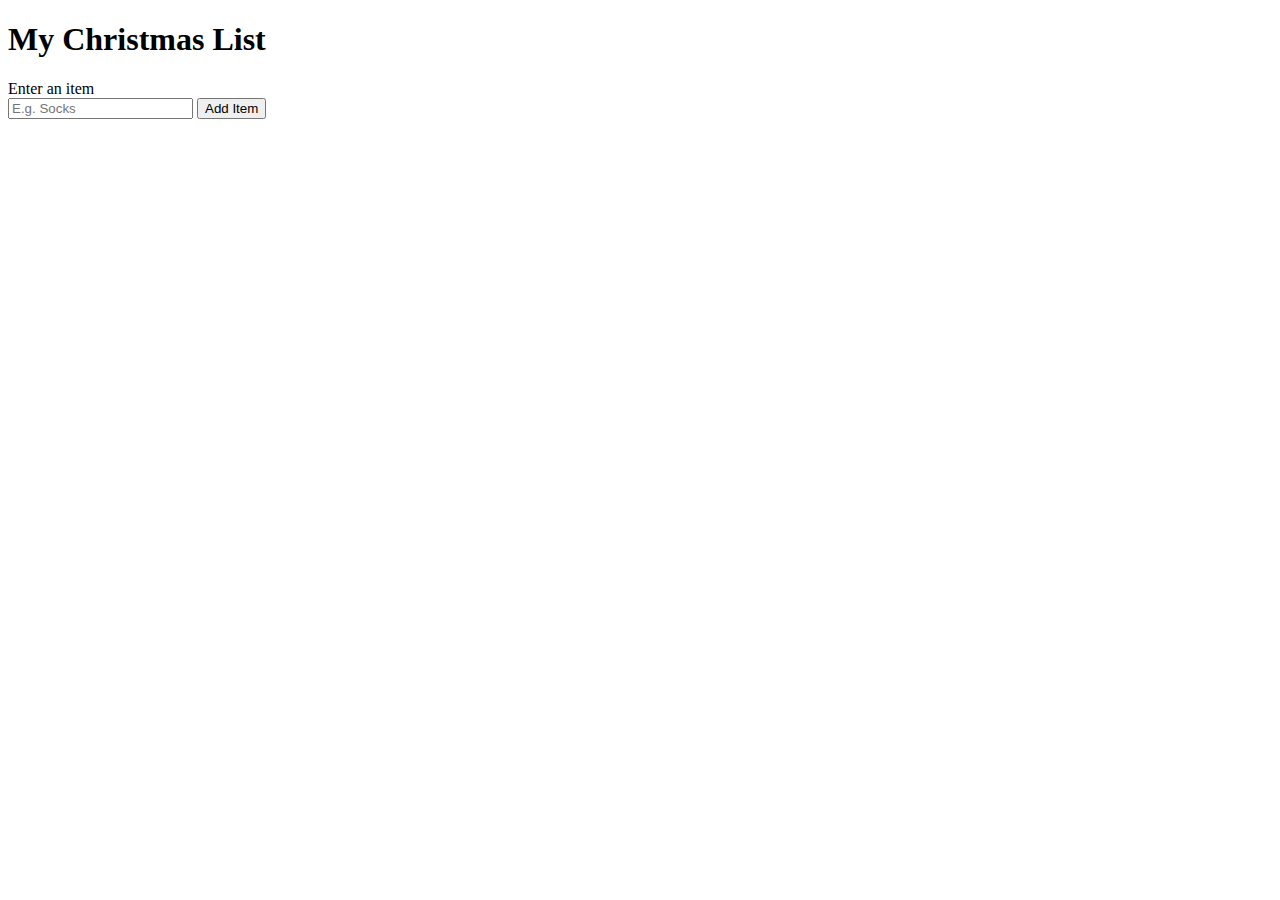
==== day-1/index.html @ 652bfb2f "Add files via upload" ====
<!doctype html>
<html lang="en">

<head>
	<meta charset="UTF-8">
	<meta name="viewport" content="width=device-width, initial-scale=1.0">
	<title>My Christmas List</title>
	<link rel="stylesheet" href="/styles.css">
	<link rel="preconnect" href="https://fonts.googleapis.com">
	<link rel="preconnect" href="https://fonts.gstatic.com" crossorigin>
	<link href="https://fonts.googleapis.com/css2?family=Birthstone&family=Caveat:wght@400..700&family=Poppins:ital,wght@0,100;0,200;0,300;0,400;0,500;0,600;0,700;0,800;0,900;1,100;1,200;1,300;1,400;1,500;1,600;1,700;1,800;1,900&display=swap"
	 rel="stylesheet">
</head>

<body>
	<div class="container">
		<h1>My Christmas List</h1>
		<div class="input-group">
			<label for="item-input">Enter an item</label>
			<div>
				<input type="text" id="item-input" placeholder="E.g. Socks">
				<button id="add-item-button">Add Item</button>
			</div>
		</div>
		<ul id="shopping-list" aria-live="polite"></ul>
	</div>
	<script type="module" src="/script.js"></script>
</body>

</html>
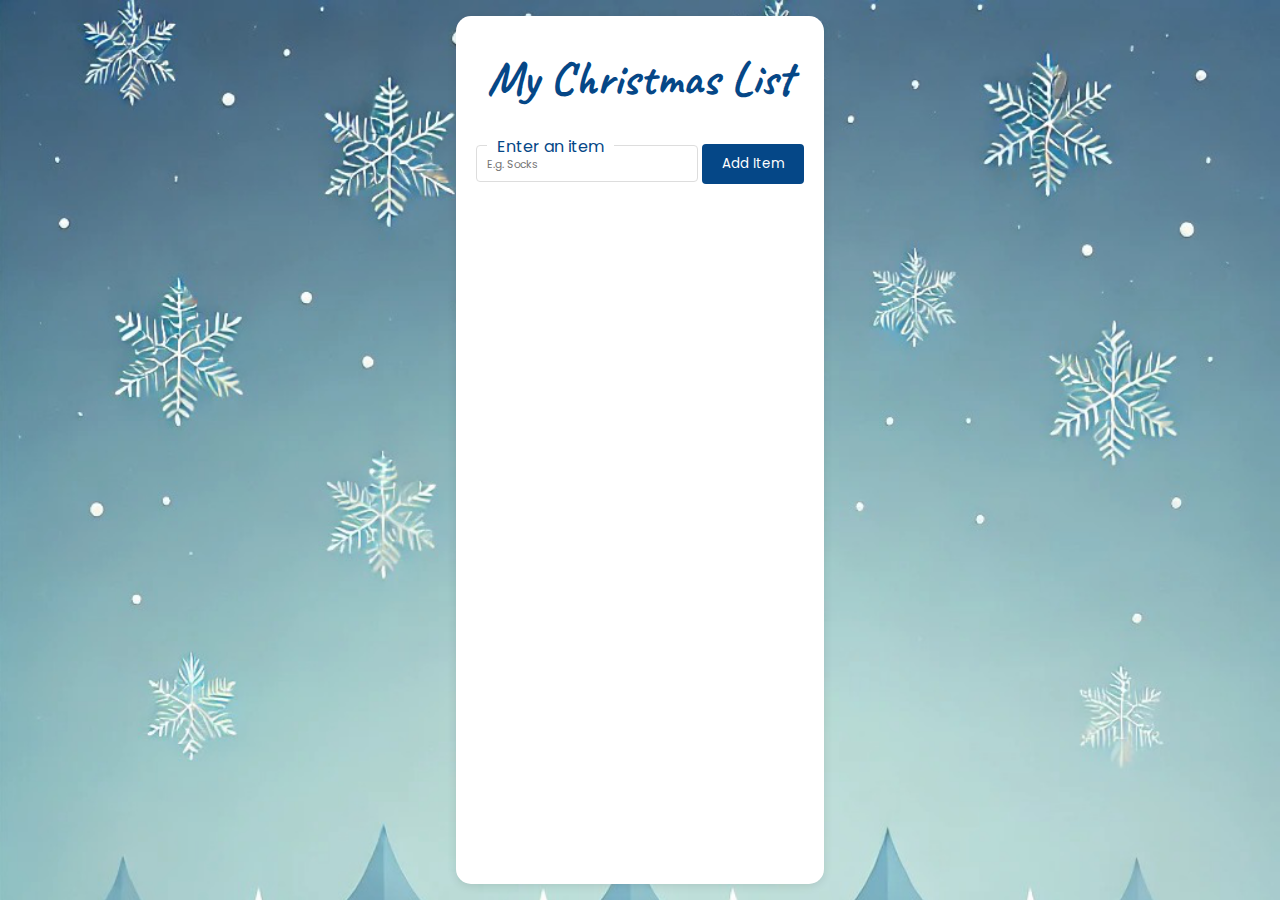
==== commit c6eb5ac4: "Update index.html" ====
--- a/day-1/index.html
+++ b/day-1/index.html
@@ -5,7 +5,7 @@
 	<meta charset="UTF-8">
 	<meta name="viewport" content="width=device-width, initial-scale=1.0">
 	<title>My Christmas List</title>
-	<link rel="stylesheet" href="/styles.css">
+	<link rel="stylesheet" href="/day-1/styles.css">
 	<link rel="preconnect" href="https://fonts.googleapis.com">
 	<link rel="preconnect" href="https://fonts.gstatic.com" crossorigin>
 	<link href="https://fonts.googleapis.com/css2?family=Birthstone&family=Caveat:wght@400..700&family=Poppins:ital,wght@0,100;0,200;0,300;0,400;0,500;0,600;0,700;0,800;0,900;1,100;1,200;1,300;1,400;1,500;1,600;1,700;1,800;1,900&display=swap"
@@ -24,7 +24,7 @@
 		</div>
 		<ul id="shopping-list" aria-live="polite"></ul>
 	</div>
-	<script type="module" src="/script.js"></script>
+	<script type="module" src="/day-1/script.js"></script>
 </body>
 
-</html>+</html>
--- a/day-1/styles.css
+++ b/day-1/styles.css
@@ -0,0 +1,129 @@
+/* Base styling for body and container */
+body {
+  font-family: Arial, sans-serif;
+  margin: 0;
+  padding: 0;
+  display: flex;
+  justify-content: center;
+  align-items: stretch;
+  min-height: 100vh;
+  background-color: #f9f9f9;
+  background-image: url('snowybg.png');
+  background-size: cover;
+}
+
+.container {
+  text-align: center;
+  background: #fff;
+  padding: 20px;
+  box-shadow: 0 2px 10px rgba(0, 0, 0, 0.1);
+  margin: 1em 0;
+  border-radius: 15px;
+  font-family: 'Poppins';
+  color: #054787;
+}
+
+/* Styling the heading */
+h1 {
+  font-size: 3em;
+  margin: .25em 0 .75em 0;
+  font-family: 'Caveat';
+}
+
+/* Styling the input field and buttons */
+label, button, input::placeholder {
+    font-family: 'Poppins'
+}
+
+input::placeholder {
+    font-size: .8em;
+}
+
+.input-group {
+  display: flex;
+  flex-direction: column;
+  justify-content: center;
+  gap: 5px;
+  margin-bottom: 20px;
+  position: relative;
+}
+
+#item-input {
+  width: 200px;
+  padding: 10px;
+  border: 1px solid #ddd;
+  border-radius: 4px;
+}
+
+button {
+  padding: 10px 20px;
+  border: none;
+  background-color: #054787;
+  color: #fff;
+  cursor: pointer;
+  border-radius: 4px;
+}
+
+button:hover, button:focus {
+  background-color: #218838;
+}
+
+button:active {
+    background-color: #FFC300;
+    color: black;
+}
+
+/* Styling the label */
+label {
+    position: absolute;
+    top: -10px;
+    left: 10px;
+    align-self: flex-start;
+    margin-left: 1px;
+    background-color: white;
+    padding: 0 10px;
+}
+
+/* Styling the shopping list */
+#shopping-list {
+  list-style: none;
+  padding: 0;
+  margin: 0;
+}
+
+#shopping-list li {
+  display: flex;
+  justify-content: space-between;
+  align-items: center;
+  margin: 10px 0;
+  padding: 10px;
+  border-radius: 4px;
+  text-align: left;
+  font-size: 1.9em;
+  font-family: 'Caveat';
+  background-color: #f0f8ff;
+  border: 1px solid #ddd;
+}
+
+#shopping-list li button {
+  margin-left: 10px;
+  padding: 5px 10px; /* Reduced padding for smaller buttons */
+  font-size: 1.2em; /* Smaller font size */
+  border-radius: 50%; /* Make buttons circular */
+  border: 1px solid #ccc; /* Light border for buttons */
+}
+
+/* Edit button styling */
+.edit-button {
+  color: blue;
+}
+
+/* Delete button styling */
+.delete-button {
+  color: red;
+}
+
+/* Hover effects for buttons */
+button:hover {
+  opacity: 0.7;
+}
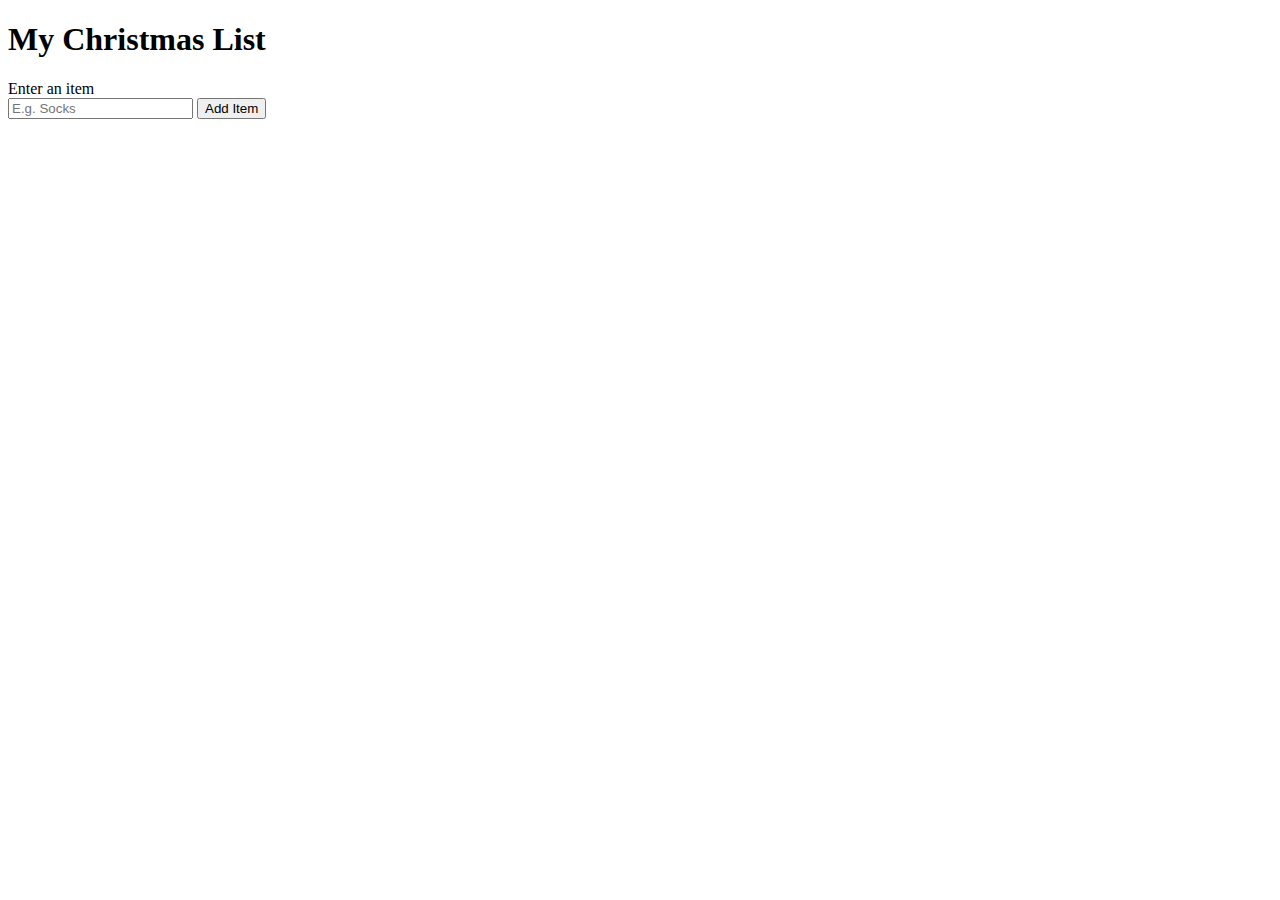
==== commit ac7064e1: "Update index.html" ====
--- a/day-1/index.html
+++ b/day-1/index.html
@@ -5,7 +5,7 @@
 	<meta charset="UTF-8">
 	<meta name="viewport" content="width=device-width, initial-scale=1.0">
 	<title>My Christmas List</title>
-	<link rel="stylesheet" href="/day-1/styles.css">
+	<link rel="stylesheet" href="/styles.css">
 	<link rel="preconnect" href="https://fonts.googleapis.com">
 	<link rel="preconnect" href="https://fonts.gstatic.com" crossorigin>
 	<link href="https://fonts.googleapis.com/css2?family=Birthstone&family=Caveat:wght@400..700&family=Poppins:ital,wght@0,100;0,200;0,300;0,400;0,500;0,600;0,700;0,800;0,900;1,100;1,200;1,300;1,400;1,500;1,600;1,700;1,800;1,900&display=swap"
@@ -24,7 +24,7 @@
 		</div>
 		<ul id="shopping-list" aria-live="polite"></ul>
 	</div>
-	<script type="module" src="/day-1/script.js"></script>
+	<script type="module" src="/script.js"></script>
 </body>
 
 </html>
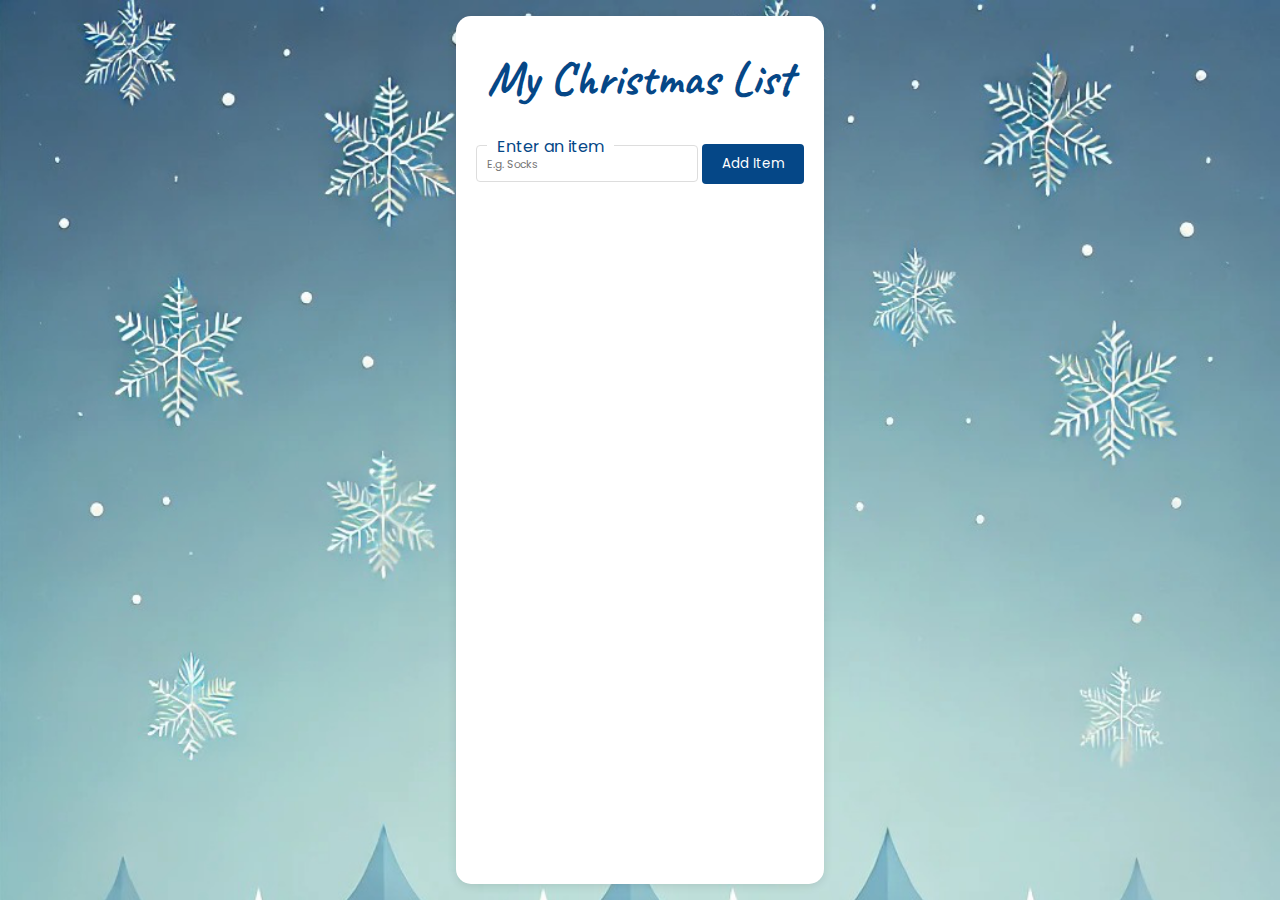
==== commit 74e54938: "Update index.html" ====
--- a/day-1/index.html
+++ b/day-1/index.html
@@ -5,7 +5,7 @@
 	<meta charset="UTF-8">
 	<meta name="viewport" content="width=device-width, initial-scale=1.0">
 	<title>My Christmas List</title>
-	<link rel="stylesheet" href="/styles.css">
+	<link rel="stylesheet" href="/day-1/styles.css">
 	<link rel="preconnect" href="https://fonts.googleapis.com">
 	<link rel="preconnect" href="https://fonts.gstatic.com" crossorigin>
 	<link href="https://fonts.googleapis.com/css2?family=Birthstone&family=Caveat:wght@400..700&family=Poppins:ital,wght@0,100;0,200;0,300;0,400;0,500;0,600;0,700;0,800;0,900;1,100;1,200;1,300;1,400;1,500;1,600;1,700;1,800;1,900&display=swap"
@@ -24,7 +24,7 @@
 		</div>
 		<ul id="shopping-list" aria-live="polite"></ul>
 	</div>
-	<script type="module" src="/script.js"></script>
+	<script type="module" src="/day-1/script.js"></script>
 </body>
 
 </html>
--- a/day-1/styles.css
+++ b/day-1/styles.css
@@ -0,0 +1,129 @@
+/* Base styling for body and container */
+body {
+  font-family: Arial, sans-serif;
+  margin: 0;
+  padding: 0;
+  display: flex;
+  justify-content: center;
+  align-items: stretch;
+  min-height: 100vh;
+  background-color: #f9f9f9;
+  background-image: url('snowybg.png');
+  background-size: cover;
+}
+
+.container {
+  text-align: center;
+  background: #fff;
+  padding: 20px;
+  box-shadow: 0 2px 10px rgba(0, 0, 0, 0.1);
+  margin: 1em 0;
+  border-radius: 15px;
+  font-family: 'Poppins';
+  color: #054787;
+}
+
+/* Styling the heading */
+h1 {
+  font-size: 3em;
+  margin: .25em 0 .75em 0;
+  font-family: 'Caveat';
+}
+
+/* Styling the input field and buttons */
+label, button, input::placeholder {
+    font-family: 'Poppins'
+}
+
+input::placeholder {
+    font-size: .8em;
+}
+
+.input-group {
+  display: flex;
+  flex-direction: column;
+  justify-content: center;
+  gap: 5px;
+  margin-bottom: 20px;
+  position: relative;
+}
+
+#item-input {
+  width: 200px;
+  padding: 10px;
+  border: 1px solid #ddd;
+  border-radius: 4px;
+}
+
+button {
+  padding: 10px 20px;
+  border: none;
+  background-color: #054787;
+  color: #fff;
+  cursor: pointer;
+  border-radius: 4px;
+}
+
+button:hover, button:focus {
+  background-color: #218838;
+}
+
+button:active {
+    background-color: #FFC300;
+    color: black;
+}
+
+/* Styling the label */
+label {
+    position: absolute;
+    top: -10px;
+    left: 10px;
+    align-self: flex-start;
+    margin-left: 1px;
+    background-color: white;
+    padding: 0 10px;
+}
+
+/* Styling the shopping list */
+#shopping-list {
+  list-style: none;
+  padding: 0;
+  margin: 0;
+}
+
+#shopping-list li {
+  display: flex;
+  justify-content: space-between;
+  align-items: center;
+  margin: 10px 0;
+  padding: 10px;
+  border-radius: 4px;
+  text-align: left;
+  font-size: 1.9em;
+  font-family: 'Caveat';
+  background-color: #f0f8ff;
+  border: 1px solid #ddd;
+}
+
+#shopping-list li button {
+  margin-left: 10px;
+  padding: 5px 10px; /* Reduced padding for smaller buttons */
+  font-size: 1.2em; /* Smaller font size */
+  border-radius: 50%; /* Make buttons circular */
+  border: 1px solid #ccc; /* Light border for buttons */
+}
+
+/* Edit button styling */
+.edit-button {
+  color: blue;
+}
+
+/* Delete button styling */
+.delete-button {
+  color: red;
+}
+
+/* Hover effects for buttons */
+button:hover {
+  opacity: 0.7;
+}
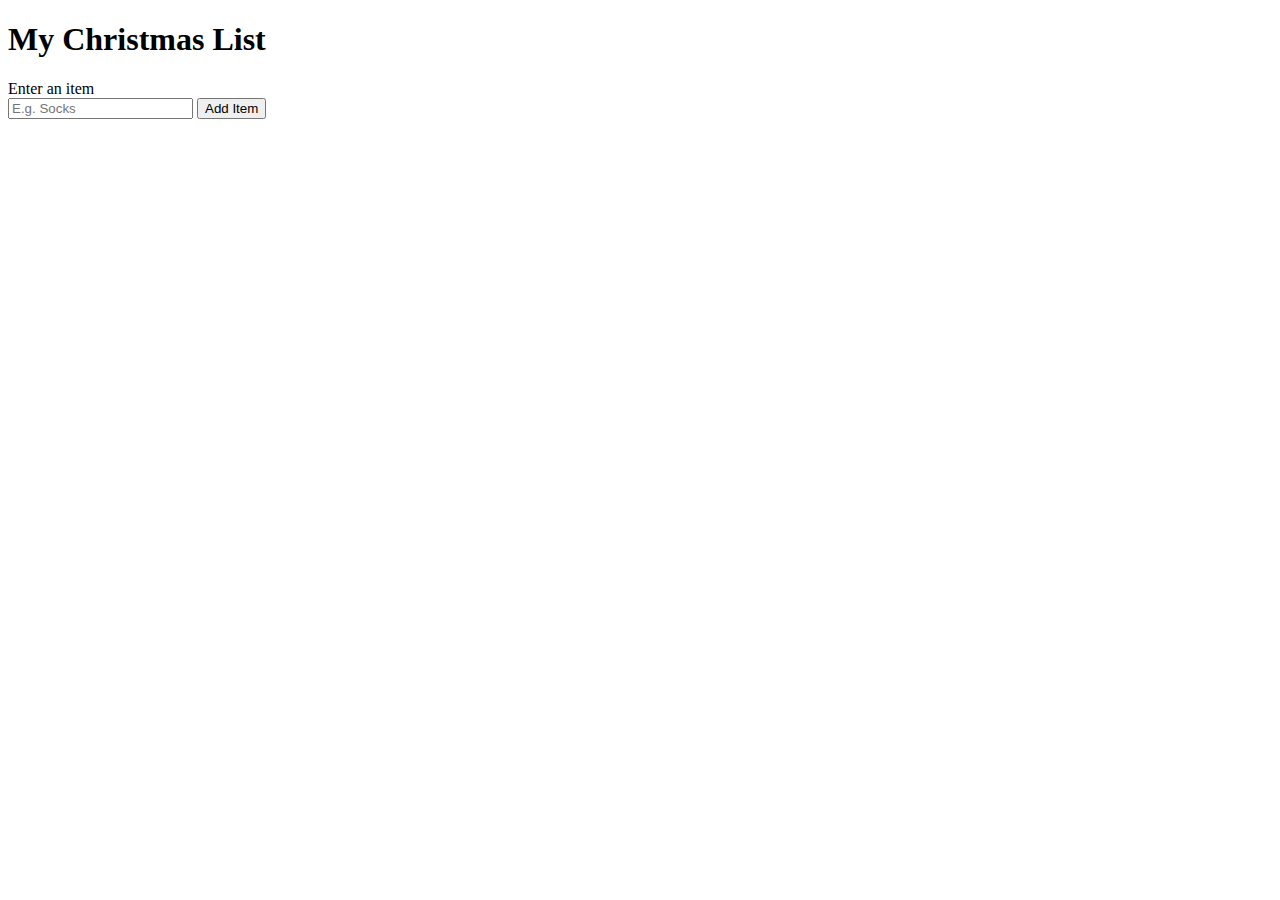
==== commit 8984c383: "Update index.html" ====
--- a/day-1/index.html
+++ b/day-1/index.html
@@ -5,7 +5,7 @@
 	<meta charset="UTF-8">
 	<meta name="viewport" content="width=device-width, initial-scale=1.0">
 	<title>My Christmas List</title>
-	<link rel="stylesheet" href="/day-1/styles.css">
+	<link rel="stylesheet" href="day-1/styles.css">
 	<link rel="preconnect" href="https://fonts.googleapis.com">
 	<link rel="preconnect" href="https://fonts.gstatic.com" crossorigin>
 	<link href="https://fonts.googleapis.com/css2?family=Birthstone&family=Caveat:wght@400..700&family=Poppins:ital,wght@0,100;0,200;0,300;0,400;0,500;0,600;0,700;0,800;0,900;1,100;1,200;1,300;1,400;1,500;1,600;1,700;1,800;1,900&display=swap"
@@ -24,7 +24,7 @@
 		</div>
 		<ul id="shopping-list" aria-live="polite"></ul>
 	</div>
-	<script type="module" src="/day-1/script.js"></script>
+	<script type="module" src="day-1/script.js"></script>
 </body>
 
 </html>
